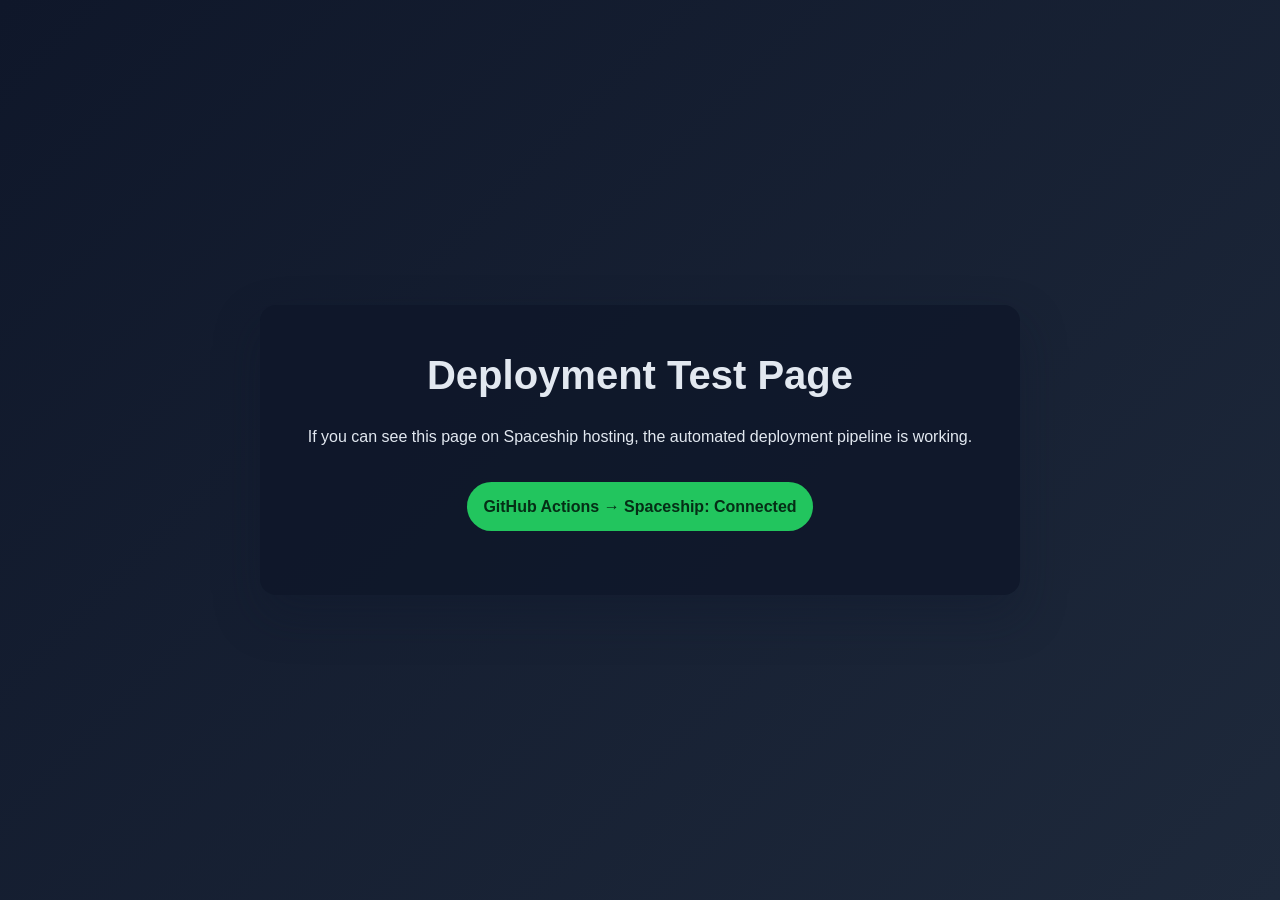
==== index.html @ 7858a6be "Add deployment test page Co-authored-by: SpaSinghOut <10427151+SpaSinghOut@users.noreply.github.com>" ====
<!DOCTYPE html>
<html lang="en">
  <head>
    <meta charset="UTF-8" />
    <meta name="viewport" content="width=device-width, initial-scale=1.0" />
    <title>OrganizationPage Deployment Test</title>
    <style>
      :root {
        color-scheme: dark;
        font-family: Arial, sans-serif;
      }

      body {
        margin: 0;
        min-height: 100vh;
        display: grid;
        place-items: center;
        background: linear-gradient(135deg, #0f172a, #1e293b);
        color: #e2e8f0;
      }

      main {
        max-width: 42rem;
        padding: 3rem;
        border-radius: 1rem;
        background: rgba(15, 23, 42, 0.85);
        box-shadow: 0 20px 45px rgba(15, 23, 42, 0.35);
        text-align: center;
      }

      h1 {
        margin-top: 0;
        font-size: 2.5rem;
      }

      p {
        line-height: 1.6;
      }

      .status {
        display: inline-block;
        margin-top: 1rem;
        padding: 0.75rem 1rem;
        border-radius: 999px;
        background: #22c55e;
        color: #052e16;
        font-weight: 700;
      }
    </style>
  </head>
  <body>
    <main>
      <h1>Deployment Test Page</h1>
      <p>
        If you can see this page on Spaceship hosting, the automated deployment
        pipeline is working.
      </p>
      <p class="status">GitHub Actions → Spaceship: Connected</p>
    </main>
  </body>
</html>
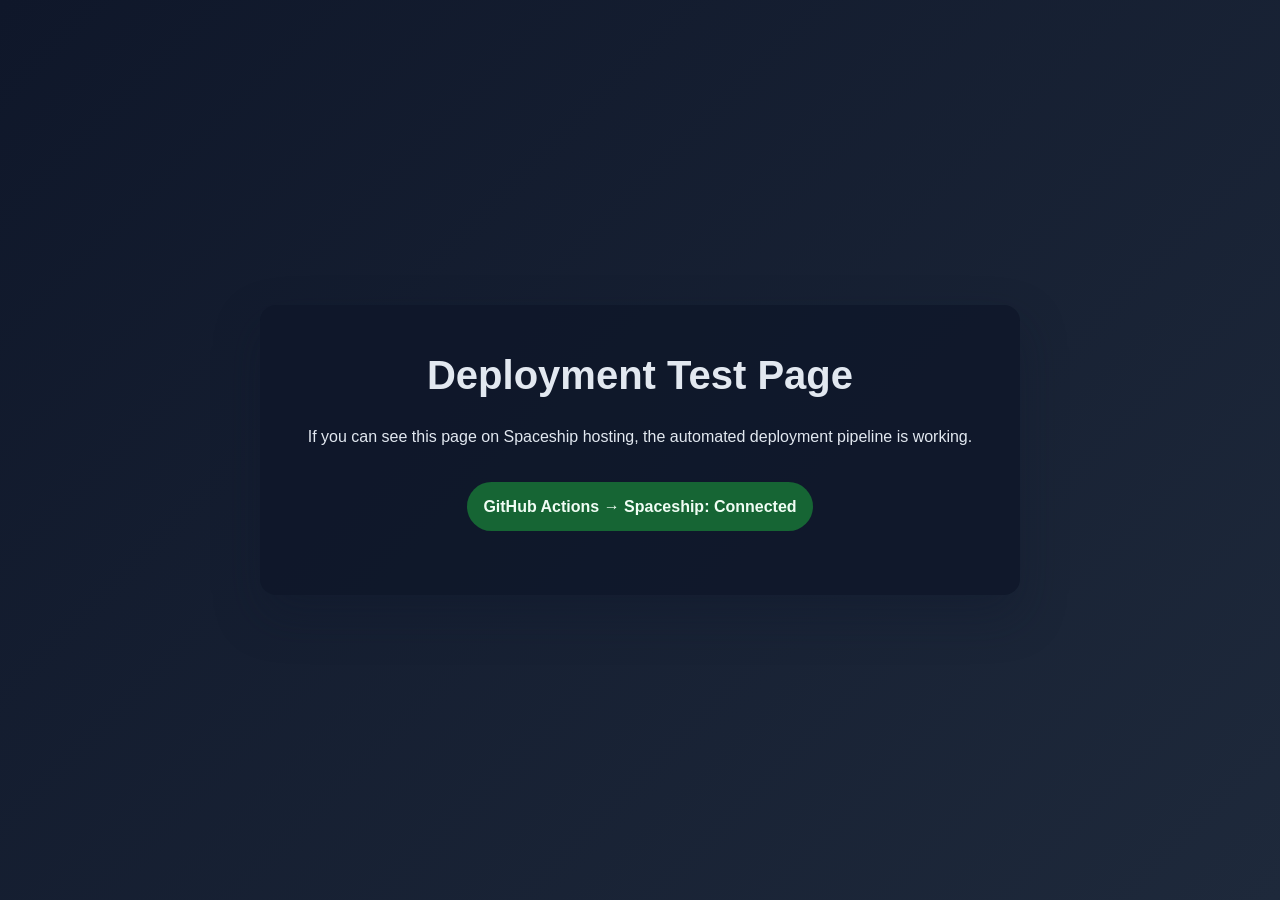
==== commit 0def9359: "Improve test page contrast Co-authored-by: SpaSinghOut <10427151+SpaSinghOut@users.noreply.github.co" ====
--- a/index.html
+++ b/index.html
@@ -42,8 +42,8 @@
         margin-top: 1rem;
         padding: 0.75rem 1rem;
         border-radius: 999px;
-        background: #22c55e;
-        color: #052e16;
+        background: #166534;
+        color: #f0fdf4;
         font-weight: 700;
       }
     </style>
@@ -55,7 +55,7 @@
         If you can see this page on Spaceship hosting, the automated deployment
         pipeline is working.
       </p>
-      <p class="status">GitHub Actions → Spaceship: Connected</p>
+      <p class="status" role="status">GitHub Actions → Spaceship: Connected</p>
     </main>
   </body>
 </html>
